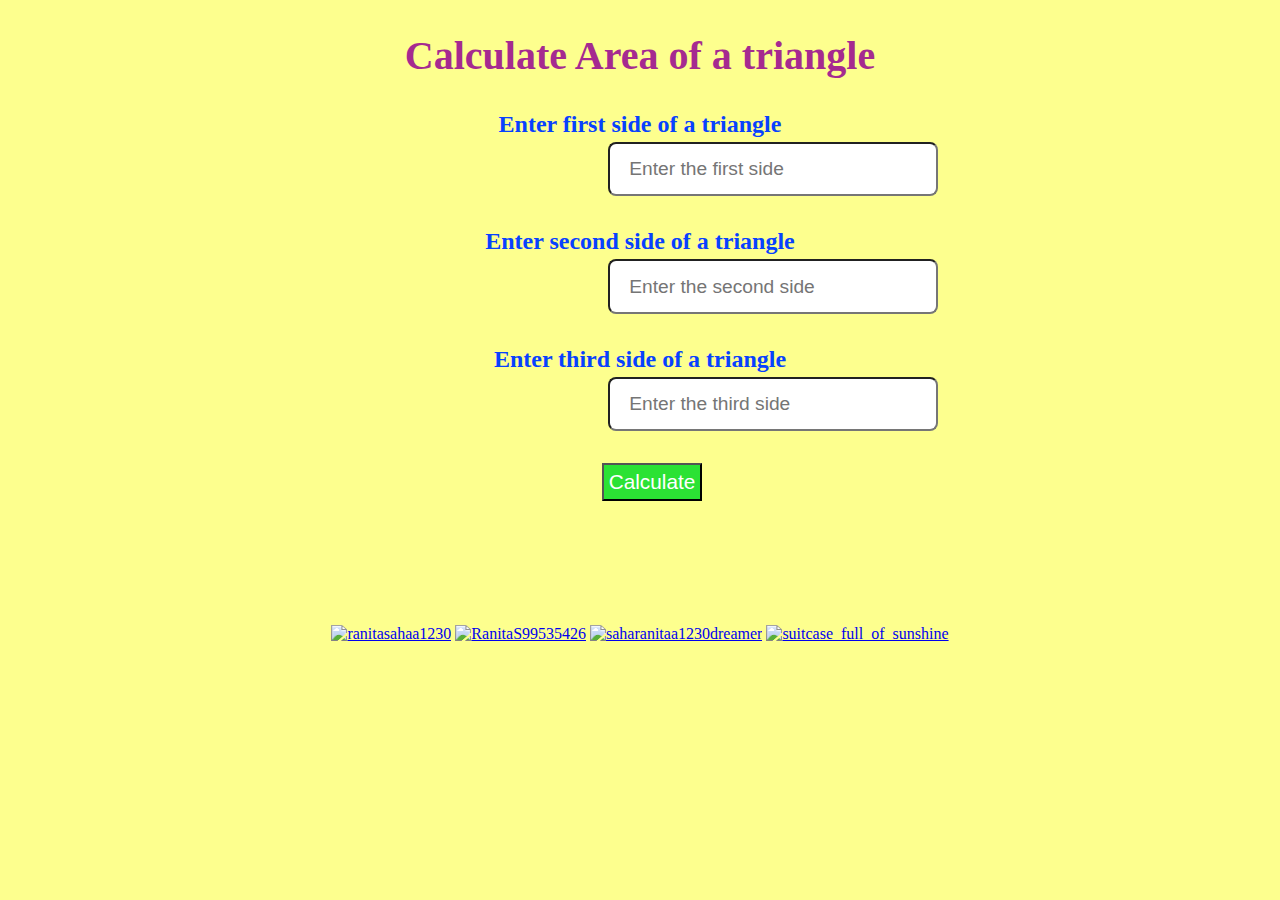
==== area.html @ c2f17c94 "completed area" ====
<!DOCTYPE html>
<html lang="en">
<head>
    <meta charset="UTF-8">
    <meta http-equiv="X-UA-Compatible" content="IE=edge">
    <meta name="viewport" content="width=device-width, initial-scale=1.0">
    <title>Calculate Area of a triangle-Mark12</title>
    <link rel="stylesheet" href="area.css" />

</head>
<body>
    <h1>Calculate Area of a triangle</h1>

    <for id="area">

        <label for="first" class="input-label">Enter first side of a triangle
            <input type="number" class="input-text" id="first" placeholder="Enter the first side" required/>
        </label>


        <label for="second" class="input-label">Enter second side of a triangle
            <input type="number" class="input-text" id="second" placeholder="Enter the second side" required/>
        </label>

        <label for="third" class="input-label">Enter third side of a triangle
            <input type="number" class="input-text" id="third" placeholder="Enter the third side" required />
        </label>

        <button id="submit-button" type="submit">Calculate</button>

    </for>

    <h2 id="output"></h2>

    
    <footer>
        <p align="center">
          <a href="https://github.com/ranitasahaa1230" target="blank"
            ><img
              align="center"
              src="https://cdn.jsdelivr.net/npm/simple-icons@3.0.1/icons/github.svg"
              alt="ranitasahaa1230"
              height="30"
              width="40"
          /></a>
          <a href="https://twitter.com/RanitaS99535426" target="blank"
            ><img
              align="center"
              src="https://cdn.jsdelivr.net/npm/simple-icons@3.0.1/icons/twitter.svg"
              alt="RanitaS99535426"
              height="30"
              width="40"
          /></a>
          <a href="https://linkedin.com/in/saharanitaa1230dreamer" target="blank"
            ><img
              align="center"
              src="https://cdn.jsdelivr.net/npm/simple-icons@3.0.1/icons/linkedin.svg"
              alt="saharanitaa1230dreamer"
              height="30"
              width="40"
          /></a>
          <a href="https://instagram.com/suitcase_full_of_sunshine" target="blank"
            ><img
              align="center"
              src="https://cdn.jsdelivr.net/npm/simple-icons@3.0.1/icons/instagram.svg"
              alt="suitcase_full_of_sunshine"
              height="30"
              width="40"
          /></a>
        </p>
      </footer>

      <script src="area.js"></script>
    </body>
  </html>
---- area.css ----
body{
    text-align: center;
    color:#a52a90;
    margin: 0;
    background-color: rgba(251, 255, 0, 0.445);    
}

h1{
    margin: 2rem;
    font-size: 2.5rem;
}

label{
    display: block;
    align-items: center;
    margin-bottom: 2rem;
    font-size: 1.5rem;
    font-weight: 650;
    color:rgb(7, 65, 255);
    margin-top: 1rem;
}

input{
    display: block;
    width:18rem;
    padding: 1.2rem;
    margin-left: 38rem;
    font-weight: 500;
    font-size: 1.2rem;
    margin-top: 4px;
    border-radius: 8px;
    height: 12px;
}

button{
    font-size: 1.3rem;
    background-color: rgb(43, 226, 52);
    color:white;
    padding: 5px;
    margin-left: 1.5rem;
}

#output{
    font-size: 2rem;
    padding: 2rem;
    font-weight: 600;
    color: blue;
}

footer{
    margin-top: 2rem;
}
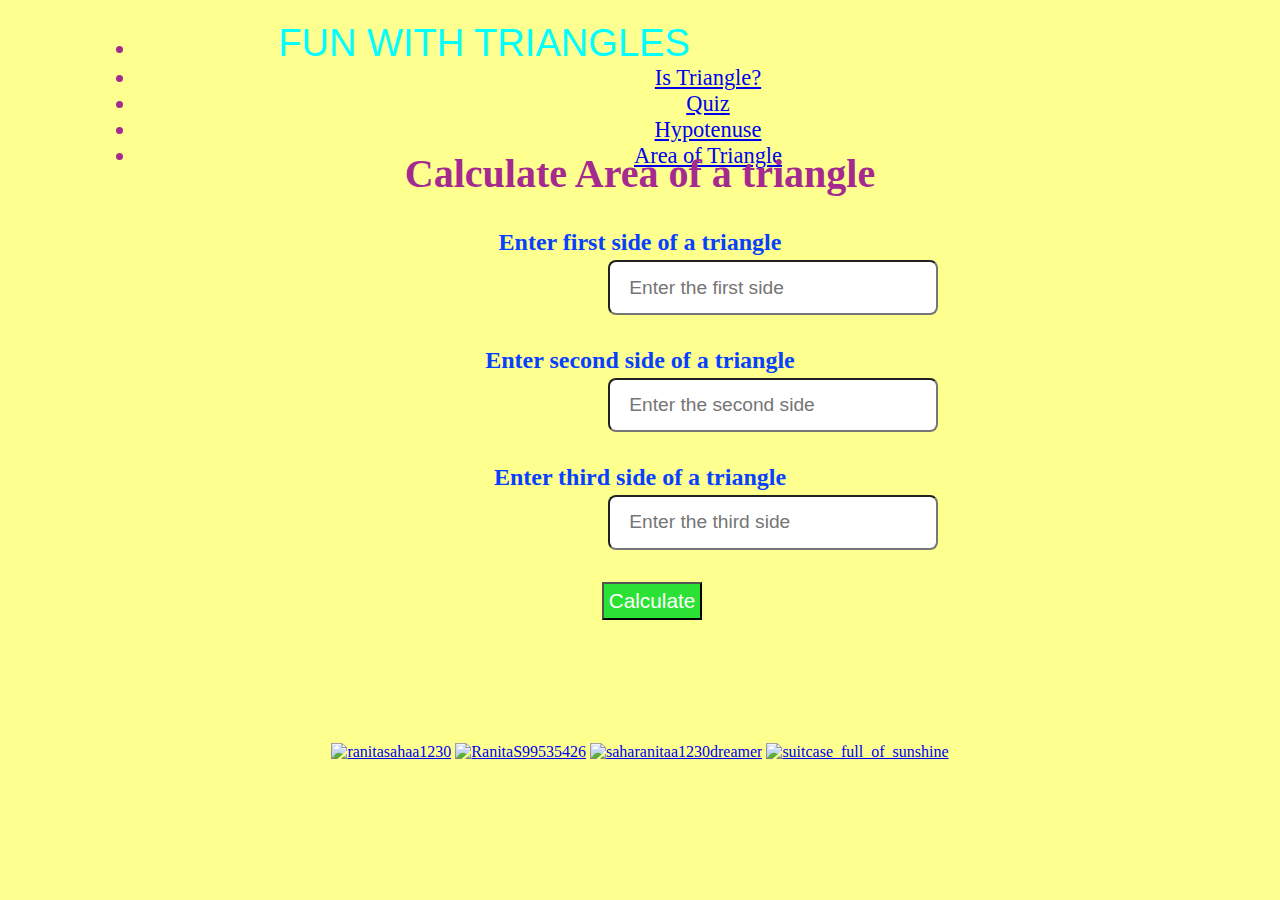
==== commit 864555e4: "completed" ====
--- a/area.html
+++ b/area.html
@@ -5,13 +5,35 @@
     <meta http-equiv="X-UA-Compatible" content="IE=edge">
     <meta name="viewport" content="width=device-width, initial-scale=1.0">
     <title>Calculate Area of a triangle-Mark12</title>
+    <link href="https://cdn.jsdelivr.net/npm/bootstrap@5.1.1/dist/css/bootstrap.min.css" rel="stylesheet" integrity="sha384-F3w7mX95PdgyTmZZMECAngseQB83DfGTowi0iMjiWaeVhAn4FJkqJByhZMI3AhiU" crossorigin="anonymous">
     <link rel="stylesheet" href="area.css" />
 
 </head>
 <body>
+
+  <nav class="navbar navbar-expand-lg navbar-dark bg-dark">
+    <ul class="navbar-nav me-auto mb-2 mb-lg-0">
+      <li class="nav-item">
+        <a class="nav-link active" id="fun">FUN WITH TRIANGLES</a>
+      </li>
+      <li class="nav-item">
+        <a class="nav-link active" aria-current="page" href="istriangle.html">Is Triangle?</a>
+      </li>
+      <li class="nav-item">
+        <a class="nav-link active" href="quiz.html">Quiz</a>
+      </li>
+      <li class="nav-item">
+        <a class="nav-link active" href="hyp.html">Hypotenuse</a>
+      </li>
+      <li class="nav-item">
+        <a class="nav-link active" href="area.html">Area of Triangle</a>
+      </li>
+    </ul>
+</nav>
+
     <h1>Calculate Area of a triangle</h1>
 
-    <for id="area">
+    <div id="area">
 
         <label for="first" class="input-label">Enter first side of a triangle
             <input type="number" class="input-text" id="first" placeholder="Enter the first side" required/>
@@ -28,7 +50,7 @@
 
         <button id="submit-button" type="submit">Calculate</button>
 
-    </for>
+    </div>
 
     <h2 id="output"></h2>
 
--- a/area.css
+++ b/area.css
@@ -31,6 +31,18 @@
     border-radius: 8px;
     height: 12px;
 }
+nav{
+    height: 6rem;
+    font-size: 1.4rem;
+    padding-left:6rem;
+}
+
+#fun{
+    padding-right: 28rem;
+    font-weight: bolder;
+    color: aqua;
+    font: 1.7em sans-serif;
+}
 
 button{
     font-size: 1.3rem;
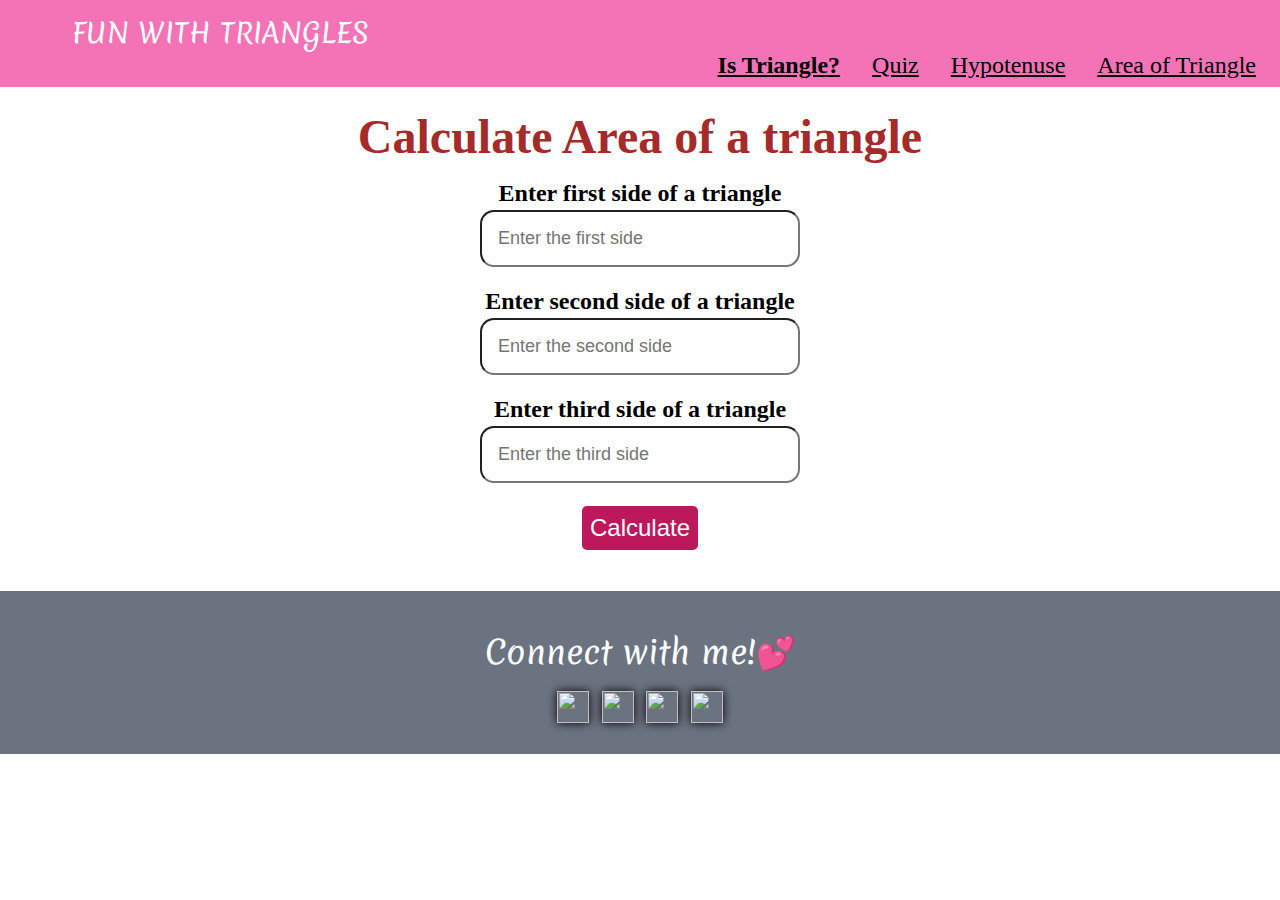
==== commit 46678b79: "update changes" ====
--- a/area.html
+++ b/area.html
@@ -5,32 +5,29 @@
     <meta http-equiv="X-UA-Compatible" content="IE=edge">
     <meta name="viewport" content="width=device-width, initial-scale=1.0">
     <title>Calculate Area of a triangle-Mark12</title>
-    <link href="https://cdn.jsdelivr.net/npm/bootstrap@5.1.1/dist/css/bootstrap.min.css" rel="stylesheet" integrity="sha384-F3w7mX95PdgyTmZZMECAngseQB83DfGTowi0iMjiWaeVhAn4FJkqJByhZMI3AhiU" crossorigin="anonymous">
     <link rel="stylesheet" href="area.css" />
 
 </head>
 <body>
 
-  <nav class="navbar navbar-expand-lg navbar-dark bg-dark">
-    <ul class="navbar-nav me-auto mb-2 mb-lg-0">
+  <header>
+    <div class="head">FUN WITH TRIANGLES</div>
+    <nav class="nav">
       <li class="nav-item">
-        <a class="nav-link active" id="fun">FUN WITH TRIANGLES</a>
+        <a class="nav-link active" aria-current="page" href="index.html">Is Triangle?</a>
       </li>
       <li class="nav-item">
-        <a class="nav-link active" aria-current="page" href="istriangle.html">Is Triangle?</a>
+        <a class="nav-link" href="quiz.html">Quiz</a>
       </li>
       <li class="nav-item">
-        <a class="nav-link active" href="quiz.html">Quiz</a>
+        <a class="nav-link" href="hyp.html">Hypotenuse</a>
       </li>
       <li class="nav-item">
-        <a class="nav-link active" href="hyp.html">Hypotenuse</a>
+        <a class="nav-link" href="area.html">Area of Triangle</a>
       </li>
-      <li class="nav-item">
-        <a class="nav-link active" href="area.html">Area of Triangle</a>
-      </li>
-    </ul>
-</nav>
-
+    </nav>
+  </header>
+  
     <h1>Calculate Area of a triangle</h1>
 
     <div id="area">
@@ -56,41 +53,15 @@
 
     
     <footer>
-        <p align="center">
-          <a href="https://github.com/ranitasahaa1230" target="blank"
-            ><img
-              align="center"
-              src="https://cdn.jsdelivr.net/npm/simple-icons@3.0.1/icons/github.svg"
-              alt="ranitasahaa1230"
-              height="30"
-              width="40"
-          /></a>
-          <a href="https://twitter.com/RanitaS99535426" target="blank"
-            ><img
-              align="center"
-              src="https://cdn.jsdelivr.net/npm/simple-icons@3.0.1/icons/twitter.svg"
-              alt="RanitaS99535426"
-              height="30"
-              width="40"
-          /></a>
-          <a href="https://linkedin.com/in/saharanitaa1230dreamer" target="blank"
-            ><img
-              align="center"
-              src="https://cdn.jsdelivr.net/npm/simple-icons@3.0.1/icons/linkedin.svg"
-              alt="saharanitaa1230dreamer"
-              height="30"
-              width="40"
-          /></a>
-          <a href="https://instagram.com/suitcase_full_of_sunshine" target="blank"
-            ><img
-              align="center"
-              src="https://cdn.jsdelivr.net/npm/simple-icons@3.0.1/icons/instagram.svg"
-              alt="suitcase_full_of_sunshine"
-              height="30"
-              width="40"
-          /></a>
-        </p>
-      </footer>
+      <p class="section">
+          <p>Connect with me!💕</p>
+      <a href="https://github.com/ranitasahaa1230"><img src="https://cdn.jsdelivr.net/npm/simple-icons@3.0.1/icons/github.svg" /></a>
+      <a href="https://twitter.com/RanitaS99535426"><img src="https://cdn.jsdelivr.net/npm/simple-icons@3.0.1/icons/twitter.svg"/></a>
+      <a href="https://linkedin.com/in/saharanitaa1230dreamer"><img src="https://cdn.jsdelivr.net/npm/simple-icons@3.0.1/icons/linkedin.svg" /></a>
+      <a href="https://instagram.com/suitcase_full_of_sunshine"><img src="https://cdn.jsdelivr.net/npm/simple-icons@3.0.1/icons/instagram.svg"/></a>
+      
+      </p>    
+  </footer>
 
       <script src="area.js"></script>
     </body>
--- a/area.css
+++ b/area.css
@@ -1,64 +1,120 @@
-body{
-    text-align: center;
-    color:#a52a90;
+@import url('https://fonts.googleapis.com/css2?family=Merienda&display=swap');
+
+*{
     margin: 0;
-    background-color: rgba(251, 255, 0, 0.445);    
+    padding: 0;
+    box-sizing: border-box;
 }
 
 h1{
-    margin: 2rem;
-    font-size: 2.5rem;
+    padding-top: 1.4rem;
+    color:brown;
 }
 
 label{
     display: block;
-    align-items: center;
-    margin-bottom: 2rem;
+    text-align: center;
+    margin-bottom: 0.3rem;
     font-size: 1.5rem;
+    padding-top: 1rem;
+    color:black;
     font-weight: 650;
-    color:rgb(7, 65, 255);
-    margin-top: 1rem;
 }
 
 input{
     display: block;
-    width:18rem;
-    padding: 1.2rem;
-    margin-left: 38rem;
-    font-weight: 500;
-    font-size: 1.2rem;
-    margin-top: 4px;
-    border-radius: 8px;
-    height: 12px;
-}
-nav{
-    height: 6rem;
-    font-size: 1.4rem;
-    padding-left:6rem;
+    margin:auto;
+    width: 20rem;
+    margin-top: 0.2rem;
+    padding: 1rem;
+    font-size:large;
+    border-radius: 14px;
 }
 
-#fun{
-    padding-right: 28rem;
-    font-weight: bolder;
-    color: aqua;
-    font: 1.7em sans-serif;
+body{
+    text-align: center;
+    font-size: 1.5rem;
+}
+
+header{
+    background-color:#F472B6;
+    color: white;
+    text-align: initial;
+    padding: 0.5rem; 
+}
+
+.head{
+    font-size: 1.7rem;
+    font-family: 'Merienda', cursive;
+    padding-left: 4rem;
+    padding-top: 0.3rem;
+}
+.nav{
+    font-size: 1.5rem;
+    display: flex;
+    justify-content: end;
+
+}
+
+.nav .nav-link{
+    color:black;
+    padding: 1rem;
+}
+
+.nav .active{
+    font-weight: bold;
+  
+}
+
+li{
+    list-style: none;
 }
 
 button{
-    font-size: 1.3rem;
-    background-color: rgb(43, 226, 52);
+    font-size: 1.5rem;
+    background-color:#BE185D;
     color:white;
-    padding: 5px;
-    margin-left: 1.5rem;
+    margin:auto;
+    padding: 0.5rem;
+    margin-top: 1rem;
+    border: 2px solid white;
+    border-radius: 7px;
+
 }
 
 #output{
     font-size: 2rem;
-    padding: 2rem;
+    padding: 1.2rem;
     font-weight: 600;
     color: blue;
+   
 }
 
 footer{
-    margin-top: 2rem;
-}+    text-align: center;
+    background-color:#6B7280;  
+}
+
+p{
+    font-size: 2rem;
+    color:white;
+    font-family: 'Merienda', cursive;
+    padding: 0.8rem;
+}
+
+img{
+    height: 2rem;
+    width: 2rem;
+    margin: 0.2rem;
+    box-shadow:0px 0px 10px 0px black;
+}
+
+img:hover{
+    background-color: blue;
+}
+
+@media (min-width: 768px) and (max-width: 1199.98px){
+    body {
+      background-color: lightpink;
+    }
+  }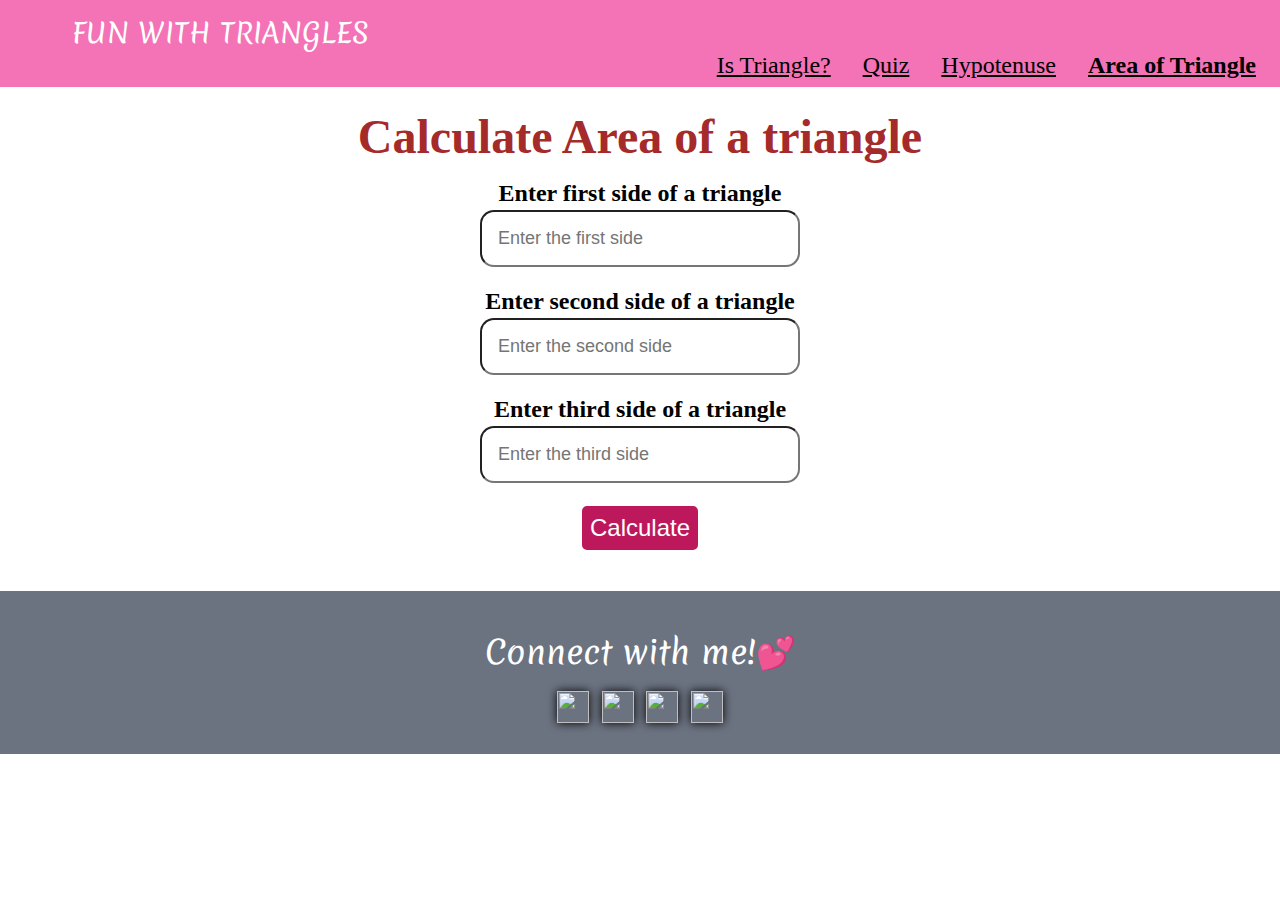
==== commit e5f40451: "update changes" ====
--- a/area.html
+++ b/area.html
@@ -14,7 +14,7 @@
     <div class="head">FUN WITH TRIANGLES</div>
     <nav class="nav">
       <li class="nav-item">
-        <a class="nav-link active" aria-current="page" href="index.html">Is Triangle?</a>
+        <a class="nav-link" aria-current="page" href="index.html">Is Triangle?</a>
       </li>
       <li class="nav-item">
         <a class="nav-link" href="quiz.html">Quiz</a>
@@ -23,11 +23,11 @@
         <a class="nav-link" href="hyp.html">Hypotenuse</a>
       </li>
       <li class="nav-item">
-        <a class="nav-link" href="area.html">Area of Triangle</a>
+        <a class="nav-link active" href="area.html">Area of Triangle</a>
       </li>
     </nav>
   </header>
-  
+
     <h1>Calculate Area of a triangle</h1>
 
     <div id="area">
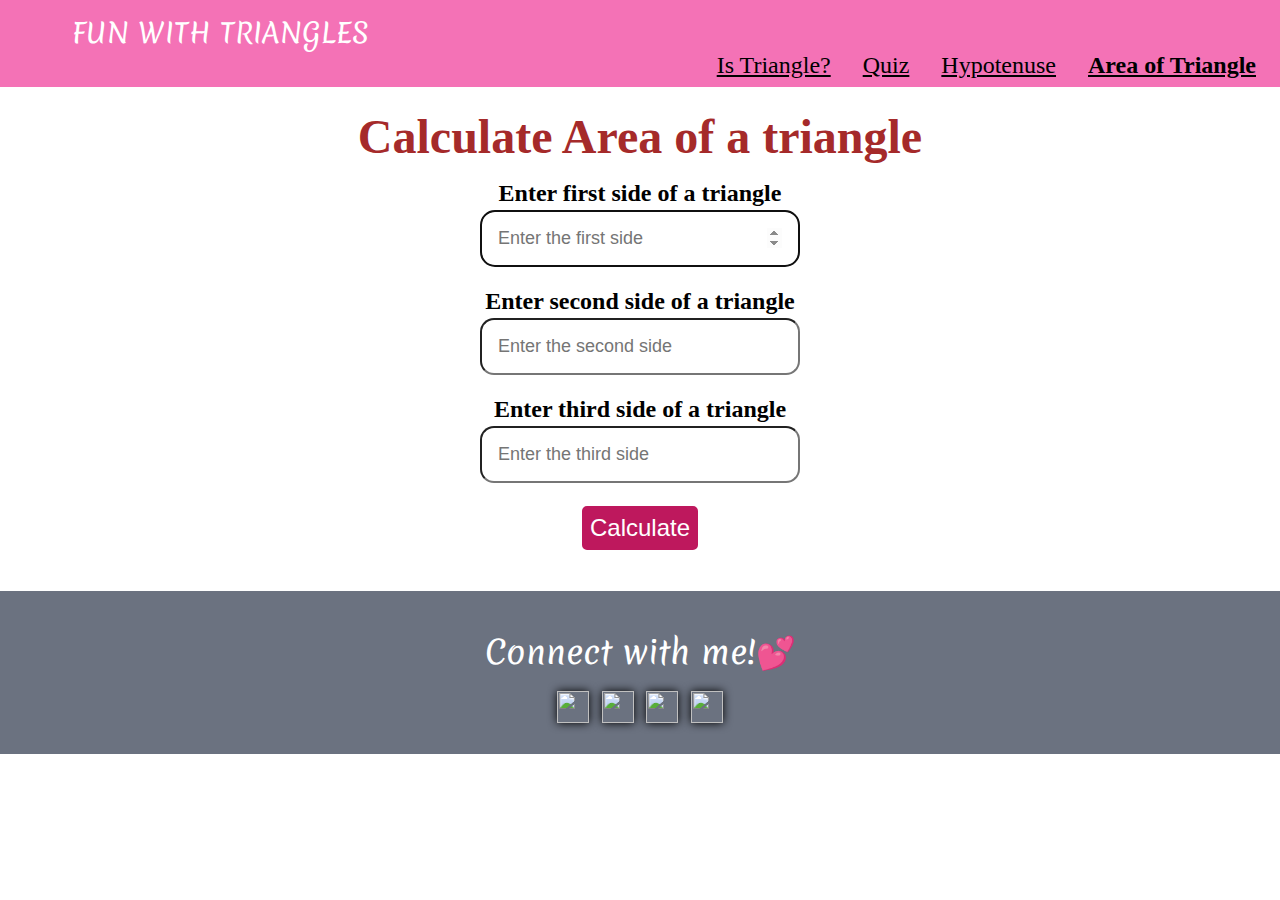
==== commit 58aa50c5: "update changes" ====
--- a/area.html
+++ b/area.html
@@ -30,24 +30,24 @@
 
     <h1>Calculate Area of a triangle</h1>
 
-    <div id="area">
+    <form id="area">
 
-        <label for="first" class="input-label">Enter first side of a triangle
-            <input type="number" class="input-text" id="first" placeholder="Enter the first side" required/>
+        <label for="angle1">Enter first side of a triangle
+            <input type="number" id="angle1" placeholder="Enter the first side" required autofocus min="1"/>
         </label>
 
 
-        <label for="second" class="input-label">Enter second side of a triangle
-            <input type="number" class="input-text" id="second" placeholder="Enter the second side" required/>
+        <label for="angle2">Enter second side of a triangle
+            <input type="number" id="angle2" placeholder="Enter the second side" required autofocus min="1"/>
         </label>
 
-        <label for="third" class="input-label">Enter third side of a triangle
-            <input type="number" class="input-text" id="third" placeholder="Enter the third side" required />
+        <label for="angle3">Enter third side of a triangle
+            <input type="number"  id="angle3" placeholder="Enter the third side" required autofocus min="1"/>
         </label>
 
-        <button id="submit-button" type="submit">Calculate</button>
+        <button id="submit">Calculate</button>
 
-    </div>
+    </form>
 
     <h2 id="output"></h2>
 
--- a/area.css
+++ b/area.css
@@ -86,8 +86,7 @@
     font-size: 2rem;
     padding: 1.2rem;
     font-weight: 600;
-    color: blue;
-   
+    color: #d82828;
 }
 
 footer{
